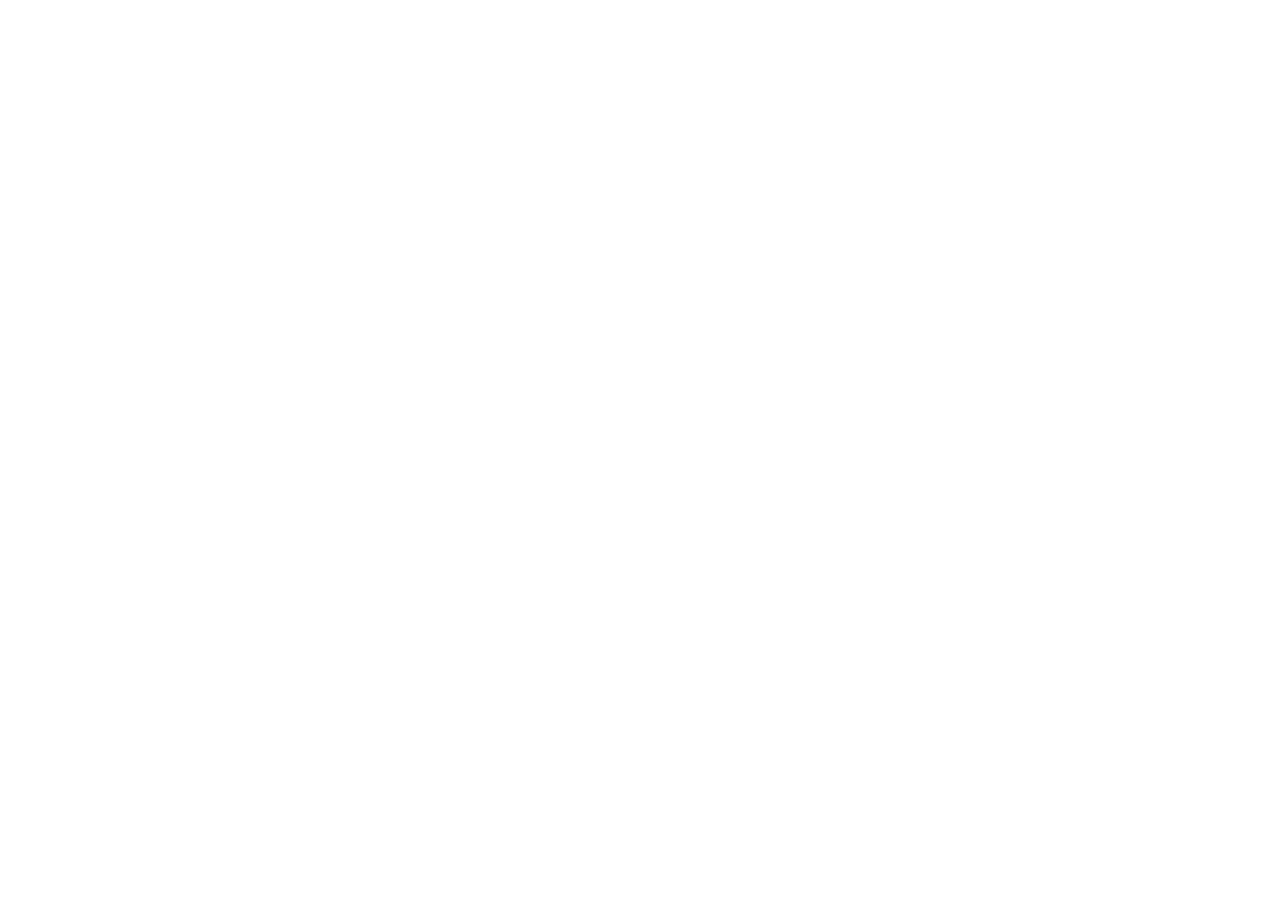
==== Responsive Login Form/index.html @ 60290bc1 "update Title" ====
<!DOCTYPE html>
<!-- Code by Danyal | https://github.com/CodeWithDanyal -->
<html lang="en">
  <head>
    <meta charset="UTF-8" />
    <meta name="viewport" content="width=device-width, initial-scale=1.0" />
    <title>Profile Card UI Design</title>
    <!-- CSS -->
    <link rel="stylesheet" href="style.css" />
    <!-- BoxIcons CSS -->
    <link
      href="https://unpkg.com/boxicons@2.1.4/css/boxicons.min.css"
      rel="stylesheet"
    />
  </head>
<body>
    
</body>
</html>
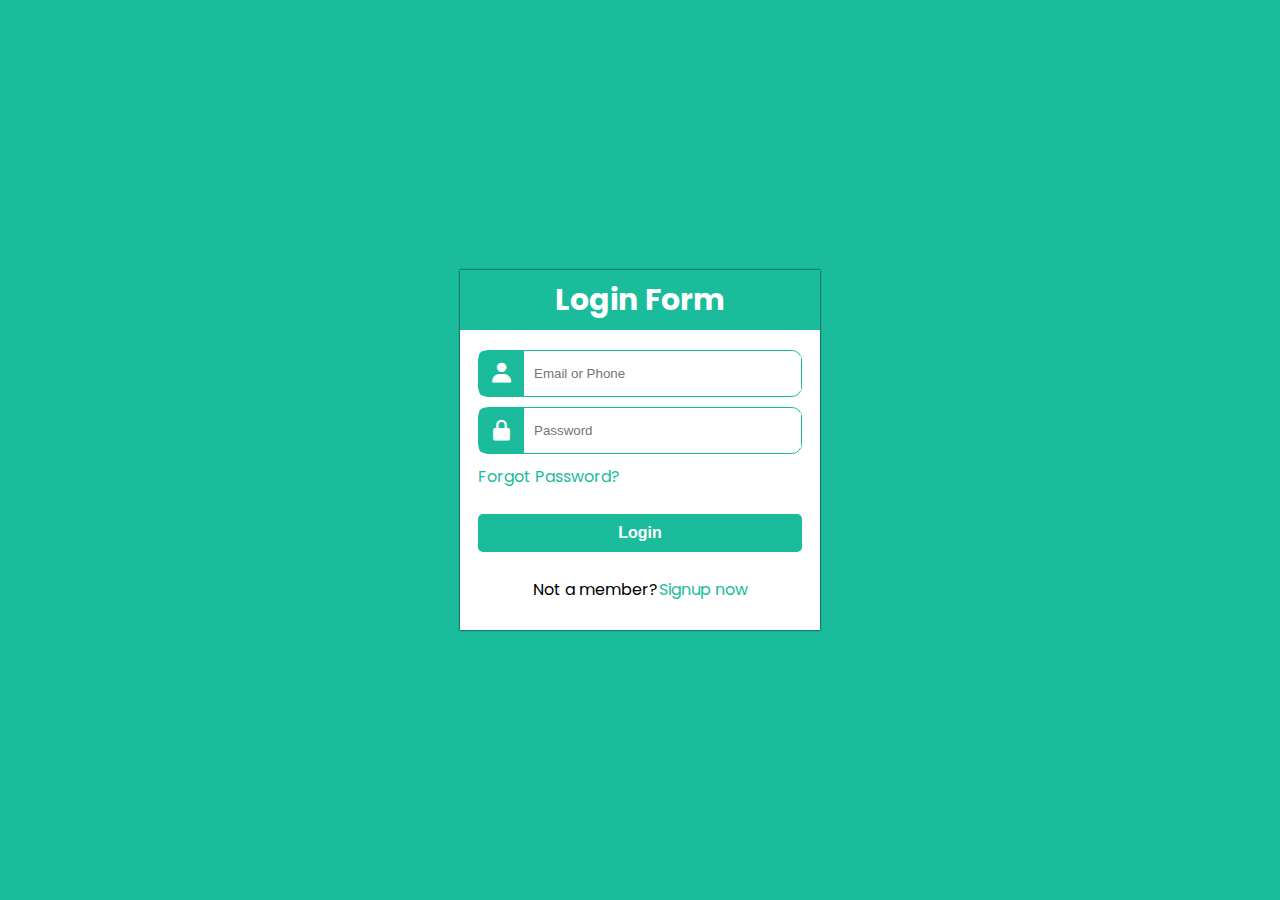
==== commit cfd5dce3: "Login Form" ====
--- a/Responsive Login Form/index.html
+++ b/Responsive Login Form/index.html
@@ -4,7 +4,7 @@
   <head>
     <meta charset="UTF-8" />
     <meta name="viewport" content="width=device-width, initial-scale=1.0" />
-    <title>Profile Card UI Design</title>
+    <title>Responsive Login Form</title>
     <!-- CSS -->
     <link rel="stylesheet" href="style.css" />
     <!-- BoxIcons CSS -->
@@ -13,7 +13,26 @@
       rel="stylesheet"
     />
   </head>
-<body>
-    
-</body>
-</html>+  <body>
+    <div class="container">
+      <div class="heading">
+        <h1>Login Form</h1>
+      </div>
+      <form action="">
+        <div class="emailBox">
+          <i class="bx bxs-user"></i>
+          <input type="text" id="email" placeholder="Email or Phone" required />
+        </div>
+        <div class="passBox">
+          <i class="bx bxs-lock-alt"></i>
+          <input type="text" id="pass" placeholder="Password" required />
+        </div>
+        <span class="forgot"><a href="">Forgot Password?</a></span>
+        <button type="submit">Login</button>
+      </form>
+
+      <div class="signup">
+        <p>Not a member?<span class="signup-btn"><a href="">Signup now</a></span></p>
+      </div>
+  </body>
+</html>
--- a/Responsive Login Form/style.css
+++ b/Responsive Login Form/style.css
@@ -0,0 +1,108 @@
+/* Google Font */
+@import url("https://fonts.googleapis.com/css2?family=Poppins:ital,wght@0,100;0,200;0,300;0,400;0,500;0,600;0,700;0,800;0,900;1,100;1,200;1,300;1,400;1,500;1,600;1,700;1,800;1,900&display=swap");
+* {
+  margin: 0;
+  padding: 0;
+  box-sizing: border-box;
+}
+html,
+body {
+  height: 100%;
+  width: 100%;
+  background-color: #1abc9c;
+  display: flex;
+  justify-content: center;
+  align-items: center;
+  font-family: "Poppins", sans-serif;
+}
+
+.container {
+  background-color: white;
+  height: 360px;
+  width: 360px;
+  box-shadow: 0px 0px 2px ;
+}
+
+.heading {
+  height: 60px;
+  background-color: #1abc9c;
+  text-align: center;
+  margin-bottom: 20px;
+  color: white;
+  display: flex;
+  justify-content: center;
+  align-items: center;
+  font-size: 15px;
+}
+
+form {
+  width: 90%;
+  margin: auto;
+}
+
+.emailBox,
+.passBox {
+  display: flex;
+  align-items: center;
+  border: 1px solid #1abc9c;
+  margin-bottom: 10px;
+  border-radius: 10px;
+}
+
+.bx {
+  padding: 10px;
+  background-color: #1abc9c;
+  color: white;
+  font-size: 25px;
+  border-radius: 5px 0px 0px 5px;
+}
+
+#email,
+#pass {
+  width: 100%;
+  padding: 10px;
+  outline: none;
+  border: none;
+}
+
+.forgot > a {
+  color: #1abc9c;
+  text-decoration: none;
+}
+
+button {
+  display: block;
+  width: 100%;
+  text-align: center;
+  background-color: #1abc9c;
+  border: none;
+  padding: 10px;
+  color: white;
+  font-size: 16px;
+  border-radius: 5px;
+  font-weight: 600;
+  margin: 25px 0px;
+  transition: opacity 0.2s linear;
+  cursor: pointer;
+}
+
+button:hover {
+    opacity: 0.8;
+
+}
+.signup {
+  width: 100%;
+  text-align: center;
+  margin: auto;
+}
+
+.signup-btn > a {
+  text-decoration: none;
+  color: #1abc9c;
+  margin-left: 1px;
+}
+
+.forgot:hover, .signup-btn > a:hover {
+    text-decoration: underline;
+    text-decoration-color: #1abc9c;
+}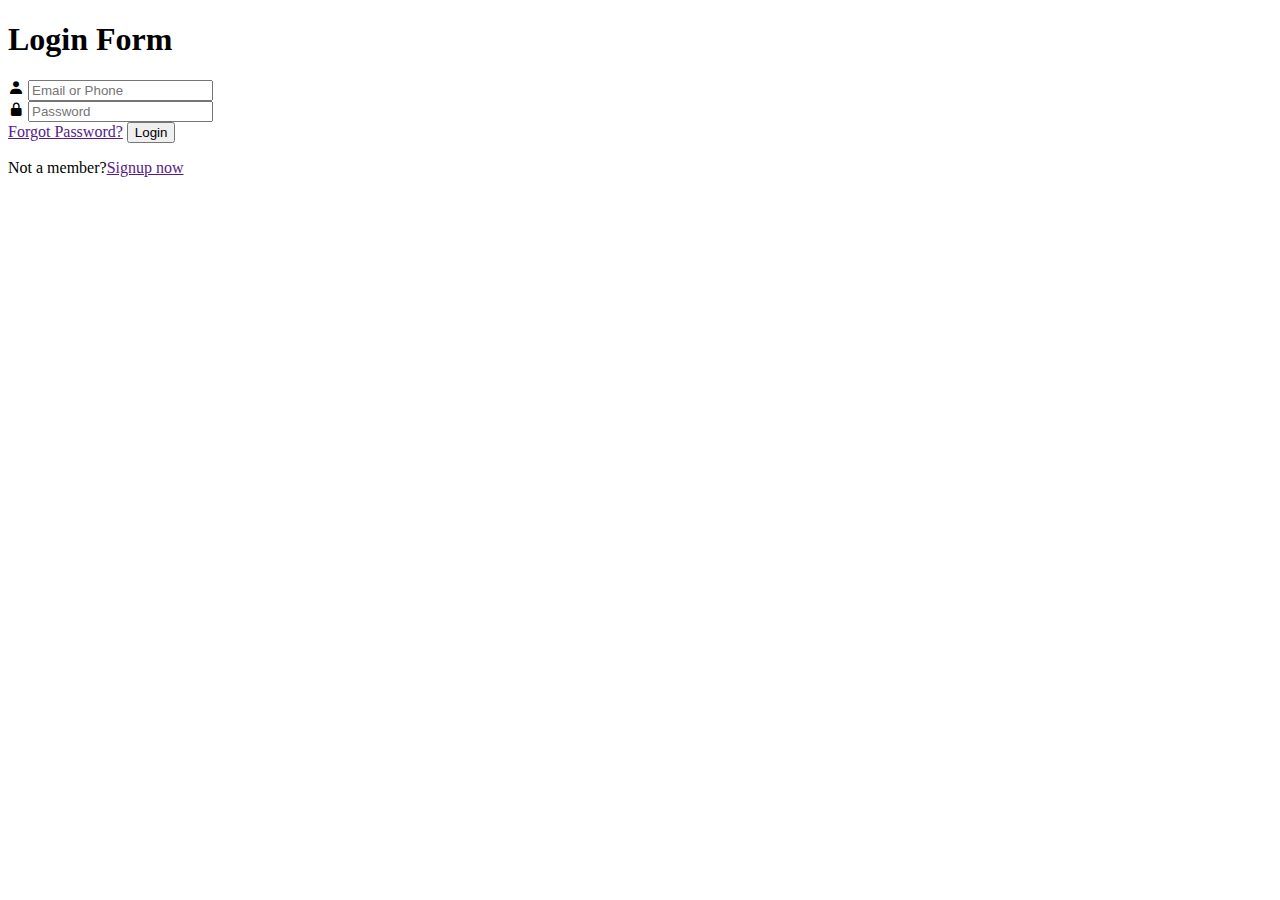
==== commit 4087cbe5: "update form" ====
--- a/Responsive Login Form/index.html
+++ b/Responsive Login Form/index.html
@@ -6,7 +6,7 @@
     <meta name="viewport" content="width=device-width, initial-scale=1.0" />
     <title>Responsive Login Form</title>
     <!-- CSS -->
-    <link rel="stylesheet" href="style.css" />
+    <link rel="stylesheet" href="stycss" />
     <!-- BoxIcons CSS -->
     <link
       href="https://unpkg.com/boxicons@2.1.4/css/boxicons.min.css"
